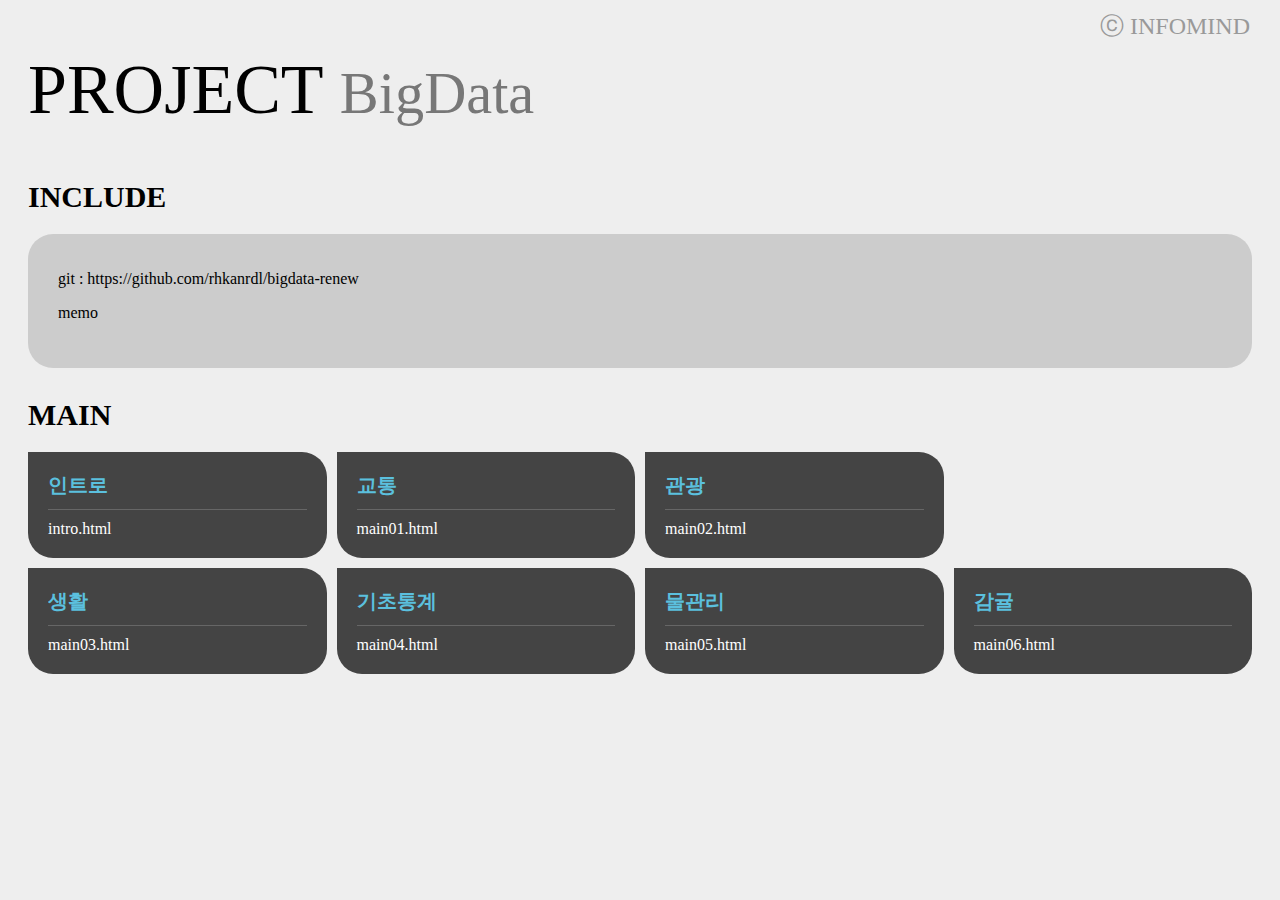
==== index.html @ fea28da8 "메인화면 추가, 요청사항 반영" ====
<!DOCTYPE html>
<html lang="ko">

    <head>
        <meta charset="utf-8">
        <meta http-equiv="X-UA-Compatible" content="IE=edge">
        <meta name="viewport" content="width=device-width, initial-scale=1">
        <title>infomindUX</title>

        <style>
            * {
                -webkit-box-sizing: border-box;
                -moz-box-sizing: border-box;
                box-sizing: border-box;
            }

            body {
                min-width: 320px;
                font-size: 0;
                text-align: center;
                padding: 0 20px;
                background: #eee;
            }

            @media (min-width:980px) {
                body {
                    text-align: left;
                }
            }

            h1 {
                margin: 50px 0;
                font-size: 70px;
                font-weight: 100;
            }

            h1 small {
                display: inline-block;
                color: #777;
            }

            .memo {
                font-size: 16px;
                background: #ccc;
                border-radius: 25px;
                padding: 20px 30px 30px;

                overflow: hidden;
                text-overflow: ellipsis;
                white-space: nowrap;
            }

            h2 {
                margin: 30px 0 20px;
                font-size: 30px;
                font-weight: 600;

            }

            h3 {
                margin: 10px 0 0;
                font-size: 20px;
                font-weight: 600;

            }

            a {
                display: inline-block;
                font-size: 16px;
                background: #444;
                border-radius: 0 25px 25px 25px;
                width: calc((100% - 30px) / 4);
                padding: 20px;
                margin: 0 10px 10px 0;
                text-align: left;
                color: #fff !important;
                text-decoration: none;

                -webkit-transition: all 0.1s ease;
                -moz-transition: all 0.1s ease;
                -o-transition: all 0.1s ease;
                -ms-transition: all 0.1s ease;
                transition: all 0.1s ease;

            }

            a:last-of-type {
                margin-right: 0;
            }

            a:active,
            a:hover {
                background: #333;
                -webkit-box-shadow: 2px 2px 2px 2px rgba(0, 0, 0, 0.3);
                -moz-box-shadow: 2px 2px 2px 2px rgba(0, 0, 0, 0.3);
                box-shadow: 2px 2px 2px 2px rgba(0, 0, 0, 0.3);

                border-radius: 25px;
            }

            @media (max-width:979px) {
                a {
                    width: 100%;
                    margin: 0 10px 10px 0;

                }

            }

            hr {
                display: block;
                width: 100%;
                max-width: 400px;
                margin: 20px auto;
                border: none;
            }

            strong {
                color: #5bc0de;
                display: block;
                font-size: 20px;
                font-weight: 600;
                border-bottom: 1px solid #666;
                padding-bottom: 10px;
                margin-bottom: 10px;

                overflow: hidden;
                text-overflow: ellipsis;
                white-space: nowrap;
            }

            .co {
                font-size: 24px;
                position: absolute;
                right: 30px;
                top: 10px;
                margin: 0;
                color: #999;
            }
        </style>
    </head>

    <body>
        <h1>PROJECT
            <small>BigData</small>
        </h1>

        <h2>INCLUDE</h2>
        <div class="memo">
            <p>git : https://github.com/rhkanrdl/bigdata-renew</p>
            <p>memo</p>

        </div>

        <div>
            <h2>MAIN</h2>


            <a href="intro.html">
                <strong>인트로</strong>
                intro.html</a>
    
            <a href="main01.html">
                <strong>교통</strong>
                main01.html</a>

            <a href="main02.html">
                <strong>관광</strong>
                main02.html</a>

            <a href="main03.html">
                <strong>생활</strong>
                main03.html</a>

            <a href="main04.html">
                <strong>기초통계</strong>
                main04.html</a>

            <a href="main05.html">
                <strong>물관리</strong>
                main05.html</a>

            <a href="main06.html">
                <strong>감귤</strong>
                main06.html</a>


                
        </div>


        <p class="co">ⓒ INFOMIND</p>

    </body>

</html>
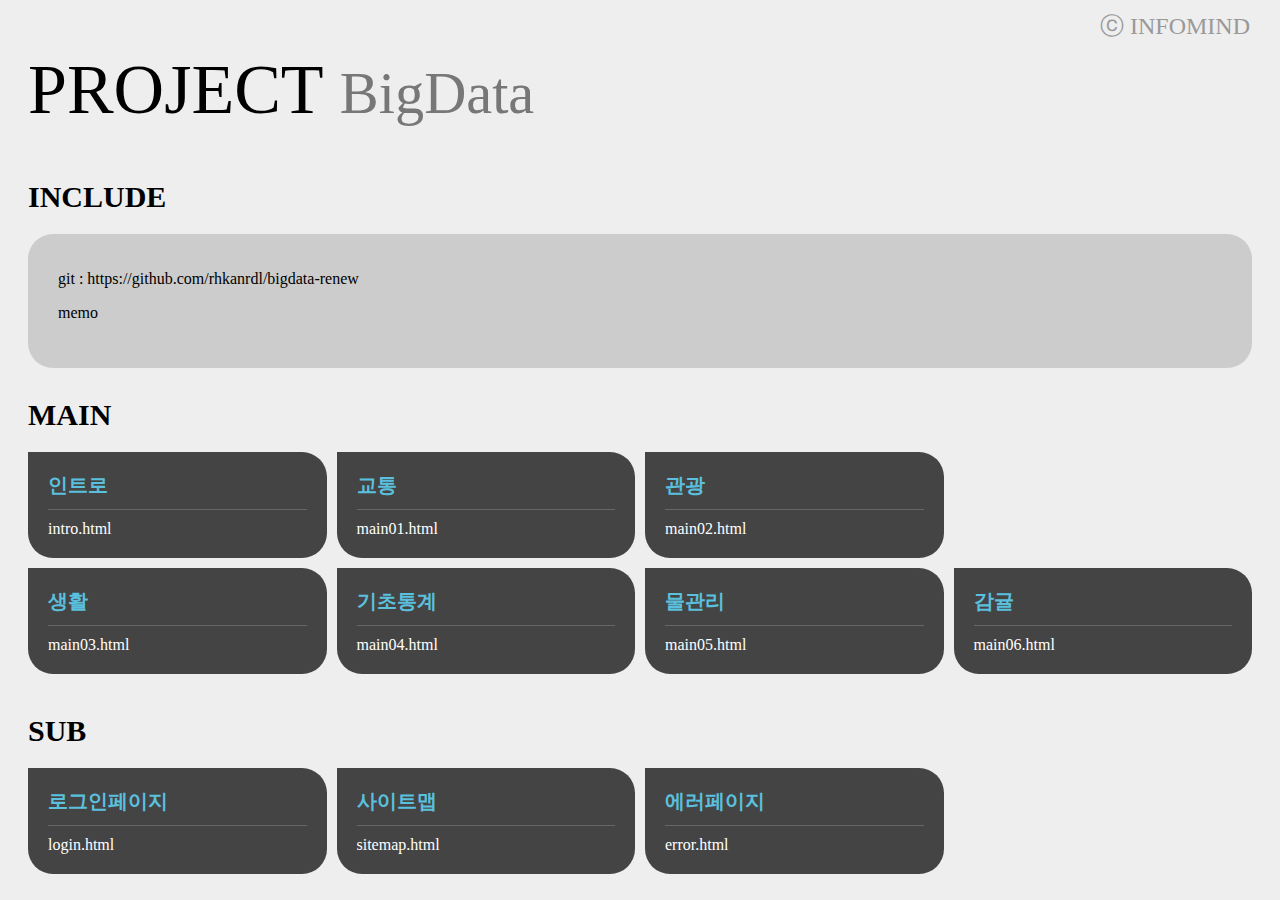
==== commit 4b8b9d10: "사이트맵 페이지 추가" ====
--- a/index.html
+++ b/index.html
@@ -1,196 +1,205 @@
 <!DOCTYPE html>
 <html lang="ko">
 
-    <head>
-        <meta charset="utf-8">
-        <meta http-equiv="X-UA-Compatible" content="IE=edge">
-        <meta name="viewport" content="width=device-width, initial-scale=1">
-        <title>infomindUX</title>
-
-        <style>
-            * {
-                -webkit-box-sizing: border-box;
-                -moz-box-sizing: border-box;
-                box-sizing: border-box;
+<head>
+    <meta charset="utf-8">
+    <meta http-equiv="X-UA-Compatible" content="IE=edge">
+    <meta name="viewport" content="width=device-width, initial-scale=1">
+    <title>infomindUX</title>
+
+    <style>
+        * {
+            -webkit-box-sizing: border-box;
+            -moz-box-sizing: border-box;
+            box-sizing: border-box;
+        }
+        
+        body {
+            min-width: 320px;
+            font-size: 0;
+            text-align: center;
+            padding: 0 20px;
+            background: #eee;
+        }
+        
+        @media (min-width:980px) {
+            body {
+                text-align: left;
             }
-
-            body {
-                min-width: 320px;
-                font-size: 0;
-                text-align: center;
-                padding: 0 20px;
-                background: #eee;
+        }
+        
+        h1 {
+            margin: 50px 0;
+            font-size: 70px;
+            font-weight: 100;
+        }
+        
+        h1 small {
+            display: inline-block;
+            color: #777;
+        }
+        
+        .memo {
+            font-size: 16px;
+            background: #ccc;
+            border-radius: 25px;
+            padding: 20px 30px 30px;
+            overflow: hidden;
+            text-overflow: ellipsis;
+            white-space: nowrap;
+        }
+        
+        h2 {
+            margin: 30px 0 20px;
+            font-size: 30px;
+            font-weight: 600;
+        }
+        
+        h3 {
+            margin: 10px 0 0;
+            font-size: 20px;
+            font-weight: 600;
+        }
+        
+        a {
+            display: inline-block;
+            font-size: 16px;
+            background: #444;
+            border-radius: 0 25px 25px 25px;
+            width: calc((100% - 30px) / 4);
+            padding: 20px;
+            margin: 0 10px 10px 0;
+            text-align: left;
+            color: #fff !important;
+            text-decoration: none;
+            -webkit-transition: all 0.1s ease;
+            -moz-transition: all 0.1s ease;
+            -o-transition: all 0.1s ease;
+            -ms-transition: all 0.1s ease;
+            transition: all 0.1s ease;
+        }
+        
+        a:last-of-type {
+            margin-right: 0;
+        }
+        
+        a:active,
+        a:hover {
+            background: #333;
+            -webkit-box-shadow: 2px 2px 2px 2px rgba(0, 0, 0, 0.3);
+            -moz-box-shadow: 2px 2px 2px 2px rgba(0, 0, 0, 0.3);
+            box-shadow: 2px 2px 2px 2px rgba(0, 0, 0, 0.3);
+            border-radius: 25px;
+        }
+        
+        @media (max-width:979px) {
+            a {
+                width: 100%;
+                margin: 0 10px 10px 0;
             }
-
-            @media (min-width:980px) {
-                body {
-                    text-align: left;
-                }
-            }
-
-            h1 {
-                margin: 50px 0;
-                font-size: 70px;
-                font-weight: 100;
-            }
-
-            h1 small {
-                display: inline-block;
-                color: #777;
-            }
-
-            .memo {
-                font-size: 16px;
-                background: #ccc;
-                border-radius: 25px;
-                padding: 20px 30px 30px;
-
-                overflow: hidden;
-                text-overflow: ellipsis;
-                white-space: nowrap;
-            }
-
-            h2 {
-                margin: 30px 0 20px;
-                font-size: 30px;
-                font-weight: 600;
-
-            }
-
-            h3 {
-                margin: 10px 0 0;
-                font-size: 20px;
-                font-weight: 600;
-
-            }
-
-            a {
-                display: inline-block;
-                font-size: 16px;
-                background: #444;
-                border-radius: 0 25px 25px 25px;
-                width: calc((100% - 30px) / 4);
-                padding: 20px;
-                margin: 0 10px 10px 0;
-                text-align: left;
-                color: #fff !important;
-                text-decoration: none;
-
-                -webkit-transition: all 0.1s ease;
-                -moz-transition: all 0.1s ease;
-                -o-transition: all 0.1s ease;
-                -ms-transition: all 0.1s ease;
-                transition: all 0.1s ease;
-
-            }
-
-            a:last-of-type {
-                margin-right: 0;
-            }
-
-            a:active,
-            a:hover {
-                background: #333;
-                -webkit-box-shadow: 2px 2px 2px 2px rgba(0, 0, 0, 0.3);
-                -moz-box-shadow: 2px 2px 2px 2px rgba(0, 0, 0, 0.3);
-                box-shadow: 2px 2px 2px 2px rgba(0, 0, 0, 0.3);
-
-                border-radius: 25px;
-            }
-
-            @media (max-width:979px) {
-                a {
-                    width: 100%;
-                    margin: 0 10px 10px 0;
-
-                }
-
-            }
-
-            hr {
-                display: block;
-                width: 100%;
-                max-width: 400px;
-                margin: 20px auto;
-                border: none;
-            }
-
-            strong {
-                color: #5bc0de;
-                display: block;
-                font-size: 20px;
-                font-weight: 600;
-                border-bottom: 1px solid #666;
-                padding-bottom: 10px;
-                margin-bottom: 10px;
-
-                overflow: hidden;
-                text-overflow: ellipsis;
-                white-space: nowrap;
-            }
-
-            .co {
-                font-size: 24px;
-                position: absolute;
-                right: 30px;
-                top: 10px;
-                margin: 0;
-                color: #999;
-            }
-        </style>
-    </head>
-
-    <body>
-        <h1>PROJECT
-            <small>BigData</small>
-        </h1>
-
-        <h2>INCLUDE</h2>
-        <div class="memo">
-            <p>git : https://github.com/rhkanrdl/bigdata-renew</p>
-            <p>memo</p>
-
-        </div>
-
-        <div>
-            <h2>MAIN</h2>
-
-
-            <a href="intro.html">
-                <strong>인트로</strong>
-                intro.html</a>
-    
-            <a href="main01.html">
-                <strong>교통</strong>
-                main01.html</a>
-
-            <a href="main02.html">
-                <strong>관광</strong>
-                main02.html</a>
-
-            <a href="main03.html">
-                <strong>생활</strong>
-                main03.html</a>
-
-            <a href="main04.html">
-                <strong>기초통계</strong>
-                main04.html</a>
-
-            <a href="main05.html">
-                <strong>물관리</strong>
-                main05.html</a>
-
-            <a href="main06.html">
-                <strong>감귤</strong>
-                main06.html</a>
-
-
-                
-        </div>
-
-
-        <p class="co">ⓒ INFOMIND</p>
-
-    </body>
+        }
+        
+        hr {
+            display: block;
+            width: 100%;
+            max-width: 400px;
+            margin: 20px auto;
+            border: none;
+        }
+        
+        strong {
+            color: #5bc0de;
+            display: block;
+            font-size: 20px;
+            font-weight: 600;
+            border-bottom: 1px solid #666;
+            padding-bottom: 10px;
+            margin-bottom: 10px;
+            overflow: hidden;
+            text-overflow: ellipsis;
+            white-space: nowrap;
+        }
+        
+        .co {
+            font-size: 24px;
+            position: absolute;
+            right: 30px;
+            top: 10px;
+            margin: 0;
+            color: #999;
+        }
+    </style>
+</head>
+
+<body>
+    <h1>PROJECT
+        <small>BigData</small>
+    </h1>
+
+    <h2>INCLUDE</h2>
+    <div class="memo">
+        <p>git : https://github.com/rhkanrdl/bigdata-renew</p>
+        <p>memo</p>
+
+    </div>
+
+    <div>
+        <h2>MAIN</h2>
+
+
+        <a href="intro.html">
+            <strong>인트로</strong> intro.html
+        </a>
+
+        <a href="main01.html">
+            <strong>교통</strong> main01.html
+        </a>
+
+        <a href="main02.html">
+            <strong>관광</strong> main02.html
+        </a>
+
+        <a href="main03.html">
+            <strong>생활</strong> main03.html
+        </a>
+
+        <a href="main04.html">
+            <strong>기초통계</strong> main04.html
+        </a>
+
+        <a href="main05.html">
+            <strong>물관리</strong> main05.html
+        </a>
+
+        <a href="main06.html">
+            <strong>감귤</strong> main06.html
+        </a>
+
+
+
+    </div>
+
+    <div>
+        <h2>SUB</h2>
+
+        <a href="login.html">
+            <strong>로그인페이지</strong> login.html
+        </a>
+
+        <a href="sitemap.html">
+            <strong>사이트맵</strong> sitemap.html
+        </a>
+
+        <a href="error.html">
+            <strong>에러페이지</strong> error.html
+        </a>
+
+
+    </div>
+
+
+    <p class="co">ⓒ INFOMIND</p>
+
+</body>
 
 </html>